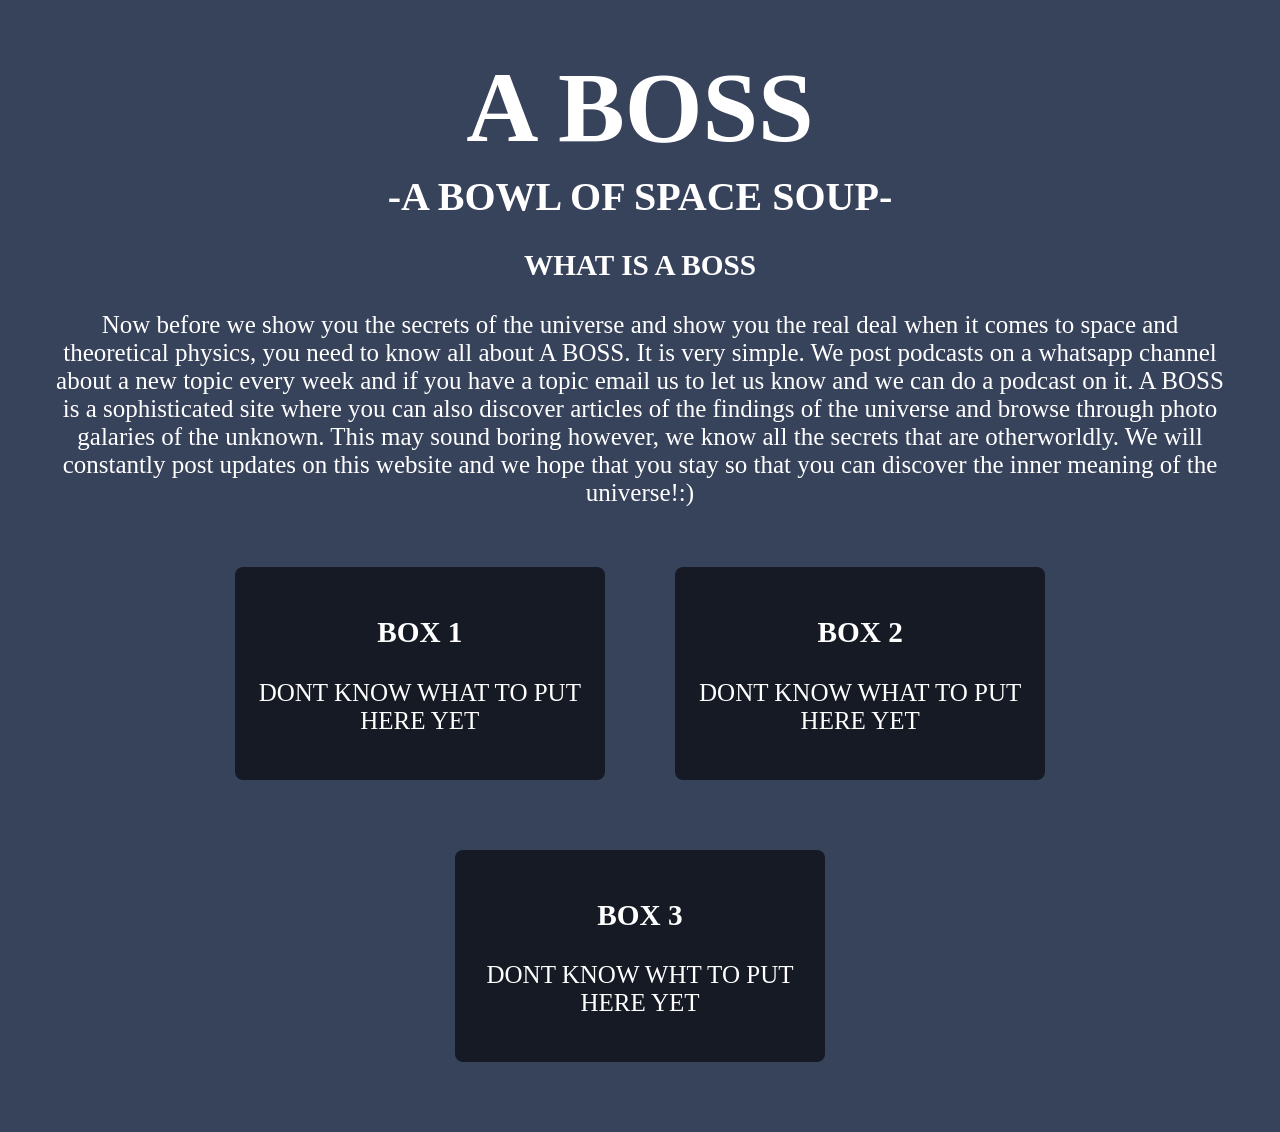
==== index.html @ 4d19e487 "ALL 1.2" ====
<!DOCTYPE html>
<html lang="en">
<head>
    <meta charset="UTF-8">
    <meta name="viewport" content="width=device-width, initial-scale=1.0">
    <link rel="stylesheet" href="style.css">
    <title>A BOSS</title>
</head>


<body>
 
<body>
  <section class="hero">
    <h1 class="page-title">A BOSS</h1>
    <h2 class="page-subtitle">-A BOWL OF SPACE SOUP-</h2>
  </section>
</body>

    <h3>WHAT IS A BOSS</h3>
    <p>Now before we show you the secrets of the universe and show you the real deal when it comes to space and theoretical physics, you need to know all about A BOSS. It is very simple. We post podcasts on a whatsapp channel about a new topic every week and if you have a topic email us to let us know and we can do a podcast on it. A BOSS is a sophisticated site where you can also discover articles of the findings of the universe and browse through photo galaries of the unknown. This may sound boring however, we know all the secrets that are otherworldly. We will constantly post updates on this website and we hope that you stay so that you can discover the inner meaning of the universe!:)</p>

    <div class="container">
        <div class="box">
            <h3><strong>BOX 1</strong></h3>
            <p>DONT KNOW WHAT TO PUT HERE YET</p>
        </div>

        <div class="box">
            <h3><strong>BOX 2</strong></h3>
            <p>DONT KNOW WHAT TO PUT HERE YET</p>
        </div>

        <div class="box">
            <h3><strong>BOX 3</strong></h3>
            <p>DONT KNOW WHT TO PUT HERE YET</p>
        </div>
    </div>
</body>
</html>
---- style.css ----
body {
    margin: 0;
    font-family: Lucida console;
    color: white; /* text visible on dark background */
    text-align: center;
    background-color: #37425B;
    padding: 50px;
    font-size: 25px;

    /* Background image */
    background-image: url("https://tse3.mm.bing.net/th/id/OIP.j7LApXcILaDuEOHAu9imOgHaE7?cb=ucfimg2&pid=ImgDet&ucfimg=1&w=181&h=120&c=7&dpr=1.5&o=7&rm=3");
    background-size: cover;      /* make it fill the screen */
    background-position: center; /* center the image */
    background-attachment: fixed; /* parallax effect */
}

.page-title {
  font-family: Copperplate Gothic Bold, rgb(255, 0, 251) sans-serif;
  color: white;
  font-size: 100px;
}

.page-title {
  margin: 0;            /* remove default gap */
  padding-bottom: 0;    /* no extra space below */
}

.page-subtitle {
  margin-top: 0.2cm;      /* exactly 1 cm below the title */
  margin-bottom: 0;     /* optional: remove extra space below */
}
.page-subtitle {
  font-family: Copperplate Gothic Bold, rgb(255, 0, 251) sans-serif;
  color: white;
  font-size: 40px;
}


/*semi-transparent background for boxes */
.container .box {
    background: rgba(0, 0, 0, 0.6); /* dark overlay */
    margin: 20px;
    padding: 20px;
    border-radius: 8px;
}

        .container {
            display: flex;
            justify-content: center;
            gap: 30px;
            margin-top: 40px;
            flex-wrap: wrap;
        }

        .box {
            width: 28%;
            padding: 20px;
            background-color: rgba(255, 255, 255, 0.1);
            border-radius: 10px;
        }

        .box button {
            margin-top: 15px;
            padding: 10px 20px;
            font-size: 16px;
            border: none;
            border-radius: 5px;
            color: #1f1c2c;
            cursor: pointer;
            transition: background-color 0.3s ease;
        }

        .box button:hover {
            background-color: #d1c4e9;
        }
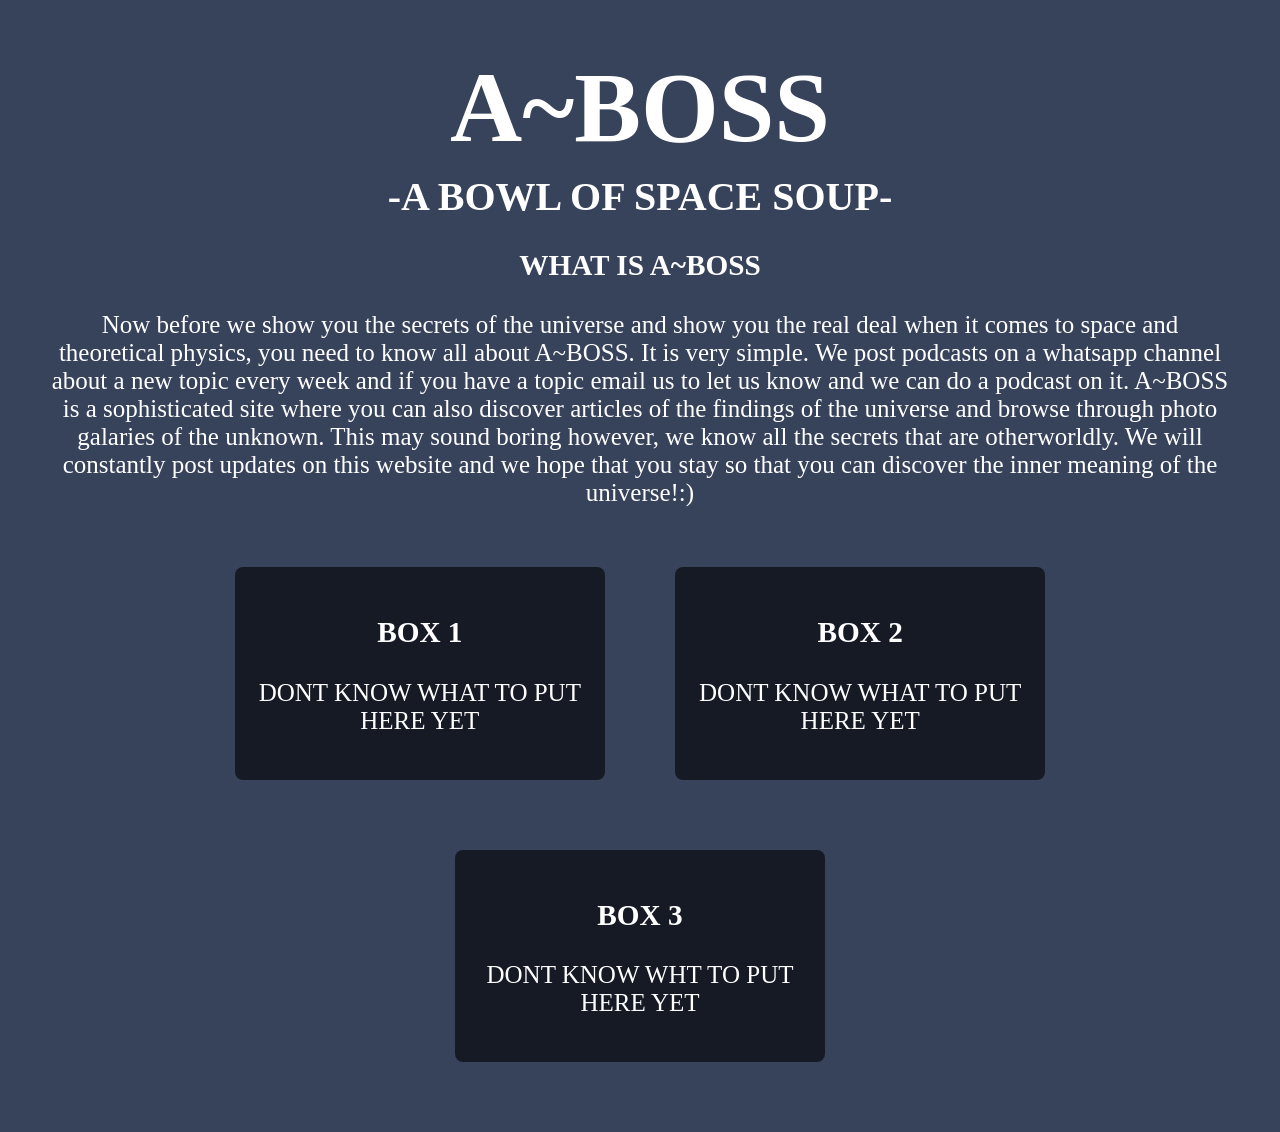
==== commit 798f5bd7: "home 1.2" ====
--- a/index.html
+++ b/index.html
@@ -4,7 +4,7 @@
     <meta charset="UTF-8">
     <meta name="viewport" content="width=device-width, initial-scale=1.0">
     <link rel="stylesheet" href="style.css">
-    <title>A BOSS</title>
+    <title>A~BOSS</title>
 </head>
 
 
@@ -12,13 +12,13 @@
  
 <body>
   <section class="hero">
-    <h1 class="page-title">A BOSS</h1>
+    <h1 class="page-title">A~BOSS</h1>
     <h2 class="page-subtitle">-A BOWL OF SPACE SOUP-</h2>
   </section>
 </body>
 
-    <h3>WHAT IS A BOSS</h3>
-    <p>Now before we show you the secrets of the universe and show you the real deal when it comes to space and theoretical physics, you need to know all about A BOSS. It is very simple. We post podcasts on a whatsapp channel about a new topic every week and if you have a topic email us to let us know and we can do a podcast on it. A BOSS is a sophisticated site where you can also discover articles of the findings of the universe and browse through photo galaries of the unknown. This may sound boring however, we know all the secrets that are otherworldly. We will constantly post updates on this website and we hope that you stay so that you can discover the inner meaning of the universe!:)</p>
+    <h3>WHAT IS A~BOSS</h3>
+    <p>Now before we show you the secrets of the universe and show you the real deal when it comes to space and theoretical physics, you need to know all about A~BOSS. It is very simple. We post podcasts on a whatsapp channel about a new topic every week and if you have a topic email us to let us know and we can do a podcast on it. A~BOSS is a sophisticated site where you can also discover articles of the findings of the universe and browse through photo galaries of the unknown. This may sound boring however, we know all the secrets that are otherworldly. We will constantly post updates on this website and we hope that you stay so that you can discover the inner meaning of the universe!:)</p>
 
     <div class="container">
         <div class="box">
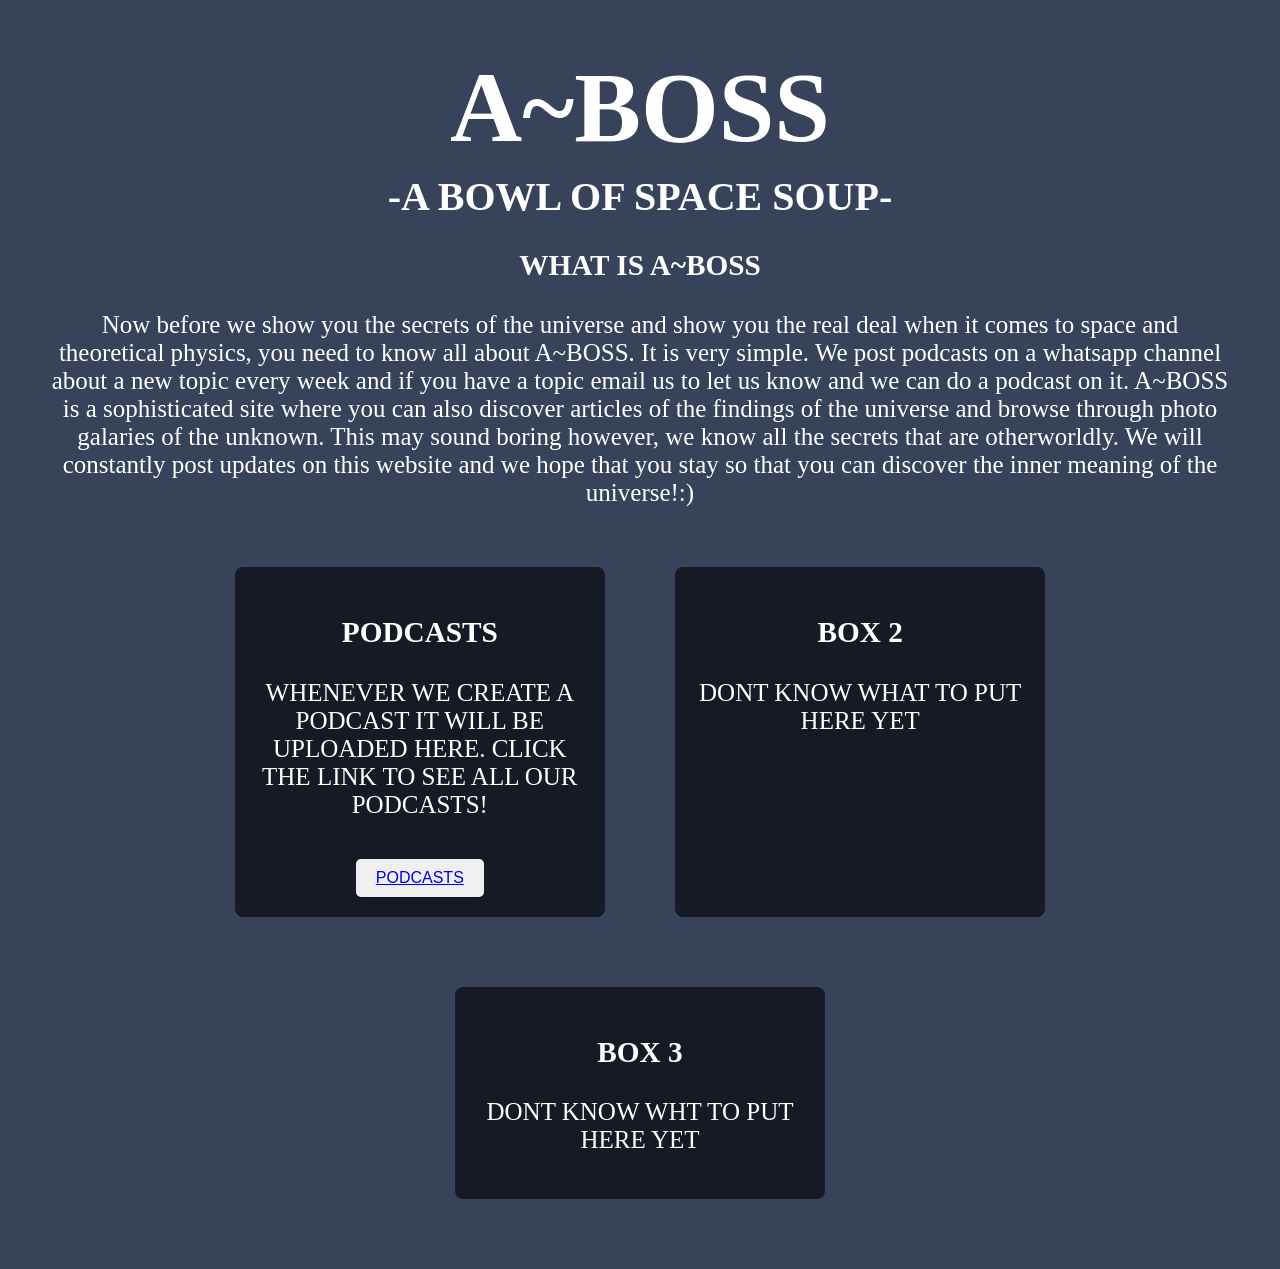
==== commit e325f7d8: "home 1.3" ====
--- a/index.html
+++ b/index.html
@@ -22,8 +22,9 @@
 
     <div class="container">
         <div class="box">
-            <h3><strong>BOX 1</strong></h3>
-            <p>DONT KNOW WHAT TO PUT HERE YET</p>
+            <h3><strong>PODCASTS</strong></h3>
+            <p>WHENEVER WE CREATE A PODCAST IT WILL BE UPLOADED HERE. CLICK THE LINK TO SEE ALL OUR PODCASTS!</p>
+            <button><a href="podcasts.html">PODCASTS</a></button>
         </div>
 
         <div class="box">
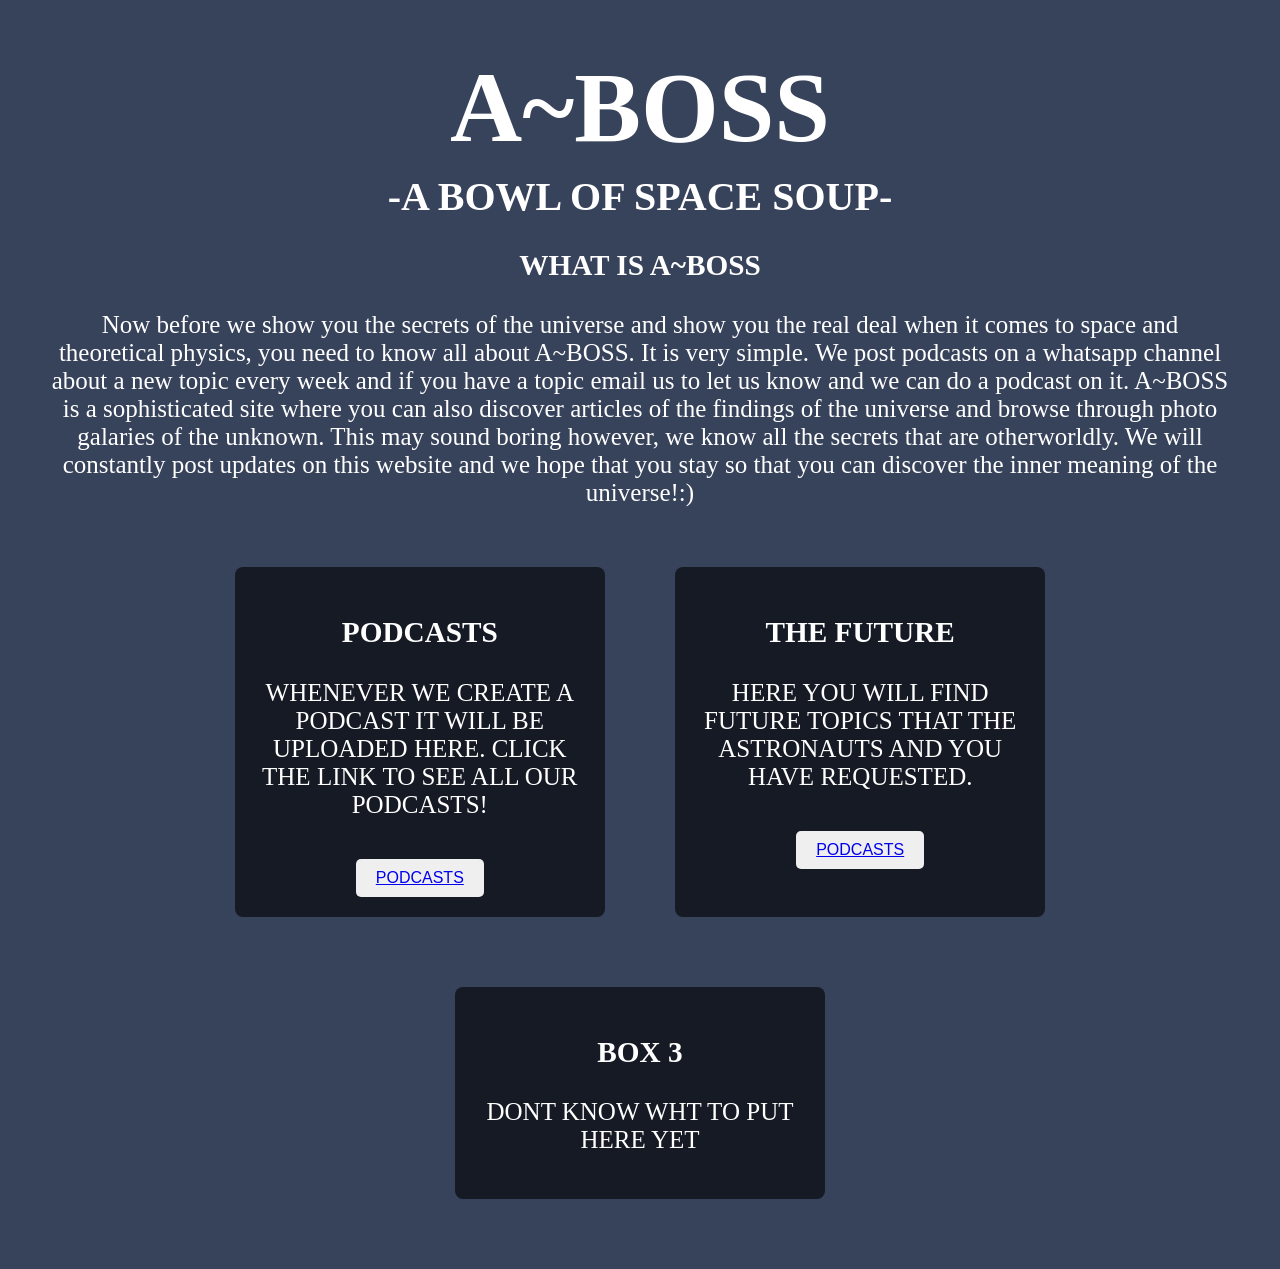
==== commit 9963e055: "home 1.4" ====
--- a/index.html
+++ b/index.html
@@ -28,8 +28,9 @@
         </div>
 
         <div class="box">
-            <h3><strong>BOX 2</strong></h3>
-            <p>DONT KNOW WHAT TO PUT HERE YET</p>
+            <h3><strong>THE FUTURE</strong></h3>
+            <p>HERE YOU WILL FIND FUTURE TOPICS THAT THE ASTRONAUTS AND YOU HAVE REQUESTED.</p>
+            <button><a href="topics.html">PODCASTS</a></button>
         </div>
 
         <div class="box">
--- a/style.css
+++ b/style.css
@@ -72,4 +72,13 @@
 
         .box button:hover {
             background-color: #d1c4e9;
-        }+        }
+ul li a {
+  color: #b7ac3a;   /* orange */
+  font-weight: bold;
+  text-decoration: none; /* optional: remove underline */
+}
+ul li a:hover {
+  text-decoration: underline;
+  color:aqua; /* optional: underline on hover */
+}
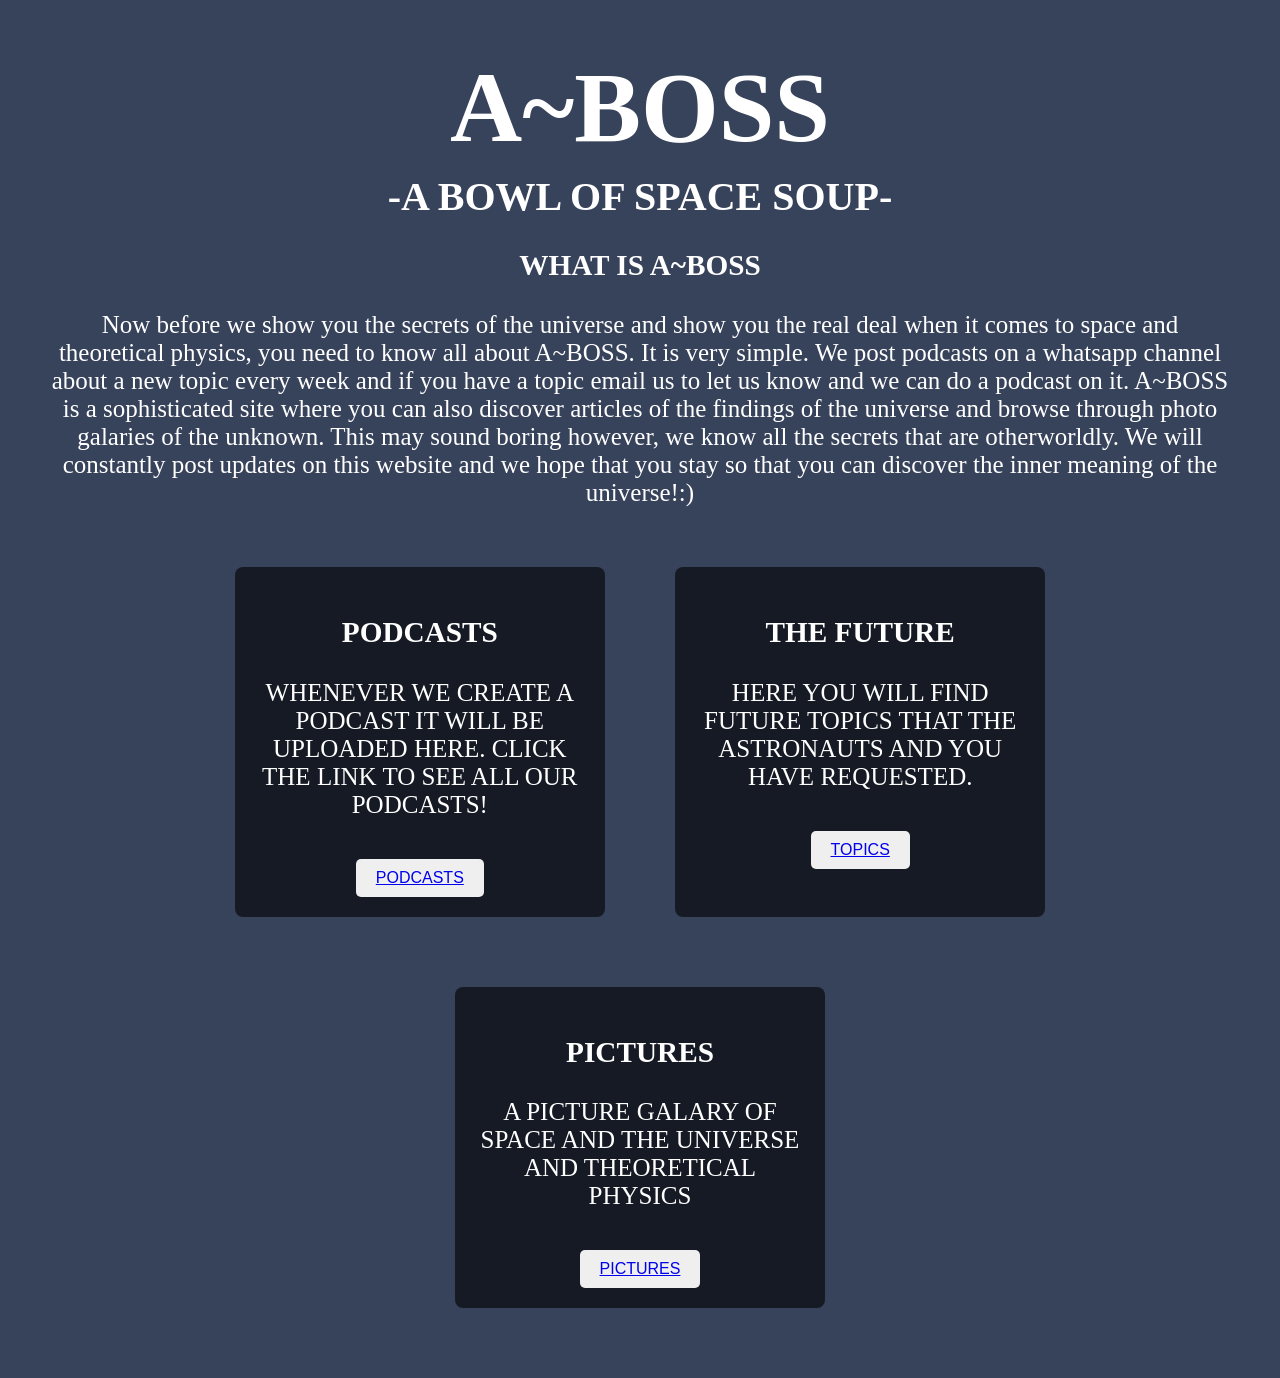
==== commit b48a6a11: "home 1.5" ====
--- a/index.html
+++ b/index.html
@@ -30,12 +30,13 @@
         <div class="box">
             <h3><strong>THE FUTURE</strong></h3>
             <p>HERE YOU WILL FIND FUTURE TOPICS THAT THE ASTRONAUTS AND YOU HAVE REQUESTED.</p>
-            <button><a href="topics.html">PODCASTS</a></button>
+            <button><a href="topics.html">TOPICS</a></button>
         </div>
 
         <div class="box">
-            <h3><strong>BOX 3</strong></h3>
-            <p>DONT KNOW WHT TO PUT HERE YET</p>
+            <h3><strong>PICTURES</strong></h3>
+            <p>A PICTURE GALARY OF SPACE AND THE UNIVERSE AND THEORETICAL PHYSICS</p>
+            <button><a href="pics.html">PICTURES</a></button>
         </div>
     </div>
 </body>
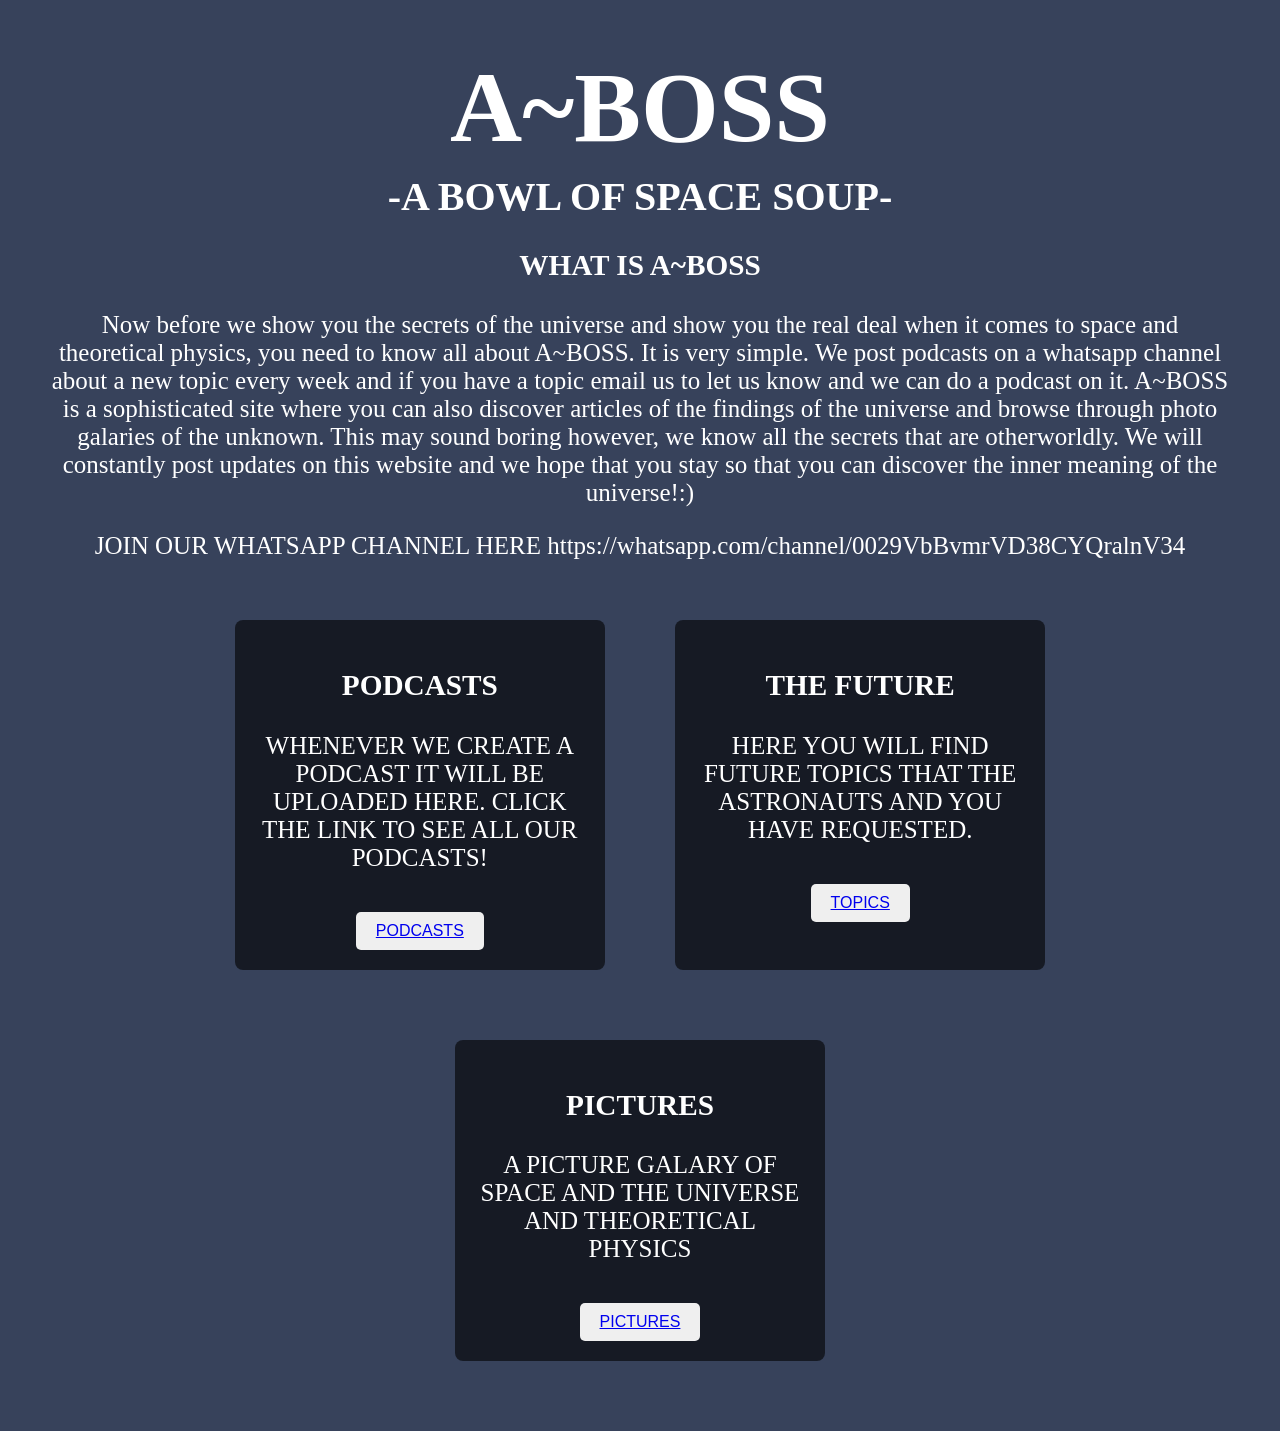
==== commit db8d5bc3: "home 1.5" ====
--- a/index.html
+++ b/index.html
@@ -19,7 +19,7 @@
 
     <h3>WHAT IS A~BOSS</h3>
     <p>Now before we show you the secrets of the universe and show you the real deal when it comes to space and theoretical physics, you need to know all about A~BOSS. It is very simple. We post podcasts on a whatsapp channel about a new topic every week and if you have a topic email us to let us know and we can do a podcast on it. A~BOSS is a sophisticated site where you can also discover articles of the findings of the universe and browse through photo galaries of the unknown. This may sound boring however, we know all the secrets that are otherworldly. We will constantly post updates on this website and we hope that you stay so that you can discover the inner meaning of the universe!:)</p>
-
+    <p>JOIN OUR WHATSAPP CHANNEL HERE  https://whatsapp.com/channel/0029VbBvmrVD38CYQralnV34 </p>
     <div class="container">
         <div class="box">
             <h3><strong>PODCASTS</strong></h3>
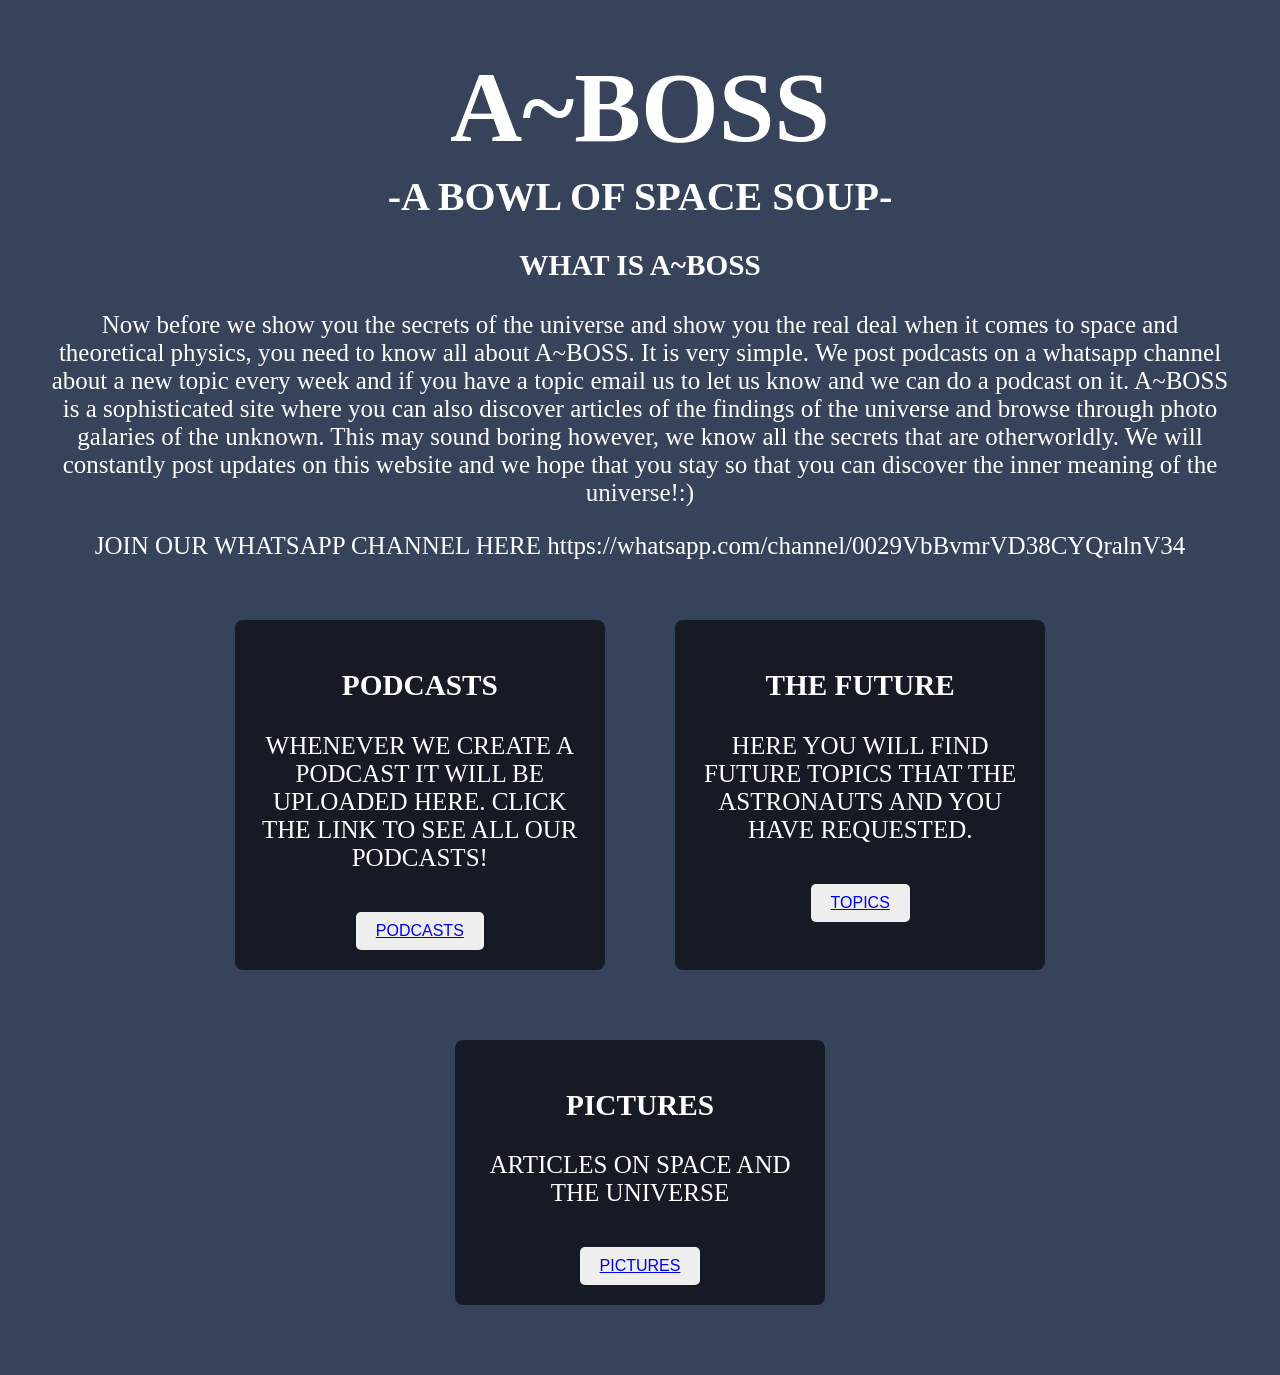
==== commit ba273852: "ALL 1.2" ====
--- a/index.html
+++ b/index.html
@@ -35,8 +35,8 @@
 
         <div class="box">
             <h3><strong>PICTURES</strong></h3>
-            <p>A PICTURE GALARY OF SPACE AND THE UNIVERSE AND THEORETICAL PHYSICS</p>
-            <button><a href="pics.html">PICTURES</a></button>
+            <p>ARTICLES ON SPACE AND THE UNIVERSE</p>
+            <button><a href="articles.html">PICTURES</a></button>
         </div>
     </div>
 </body>
--- a/style.css
+++ b/style.css
@@ -24,6 +24,7 @@
   margin: 0;            /* remove default gap */
   padding-bottom: 0;    /* no extra space below */
 }
+
 
 .page-subtitle {
   margin-top: 0.2cm;      /* exactly 1 cm below the title */
@@ -82,3 +83,15 @@
   text-decoration: underline;
   color:aqua; /* optional: underline on hover */
 }
+
+/* Responsive layout - stack columns on small screens */ 
+
+@media (max-width: 600px) { 
+  .grid-container { 
+    grid-template-columns: 1fr;  /* Single column for small screens */ 
+    grid-template-areas:  
+      "header"  
+      "box"  
+      "container"  
+      "box.container"; 
+  } }
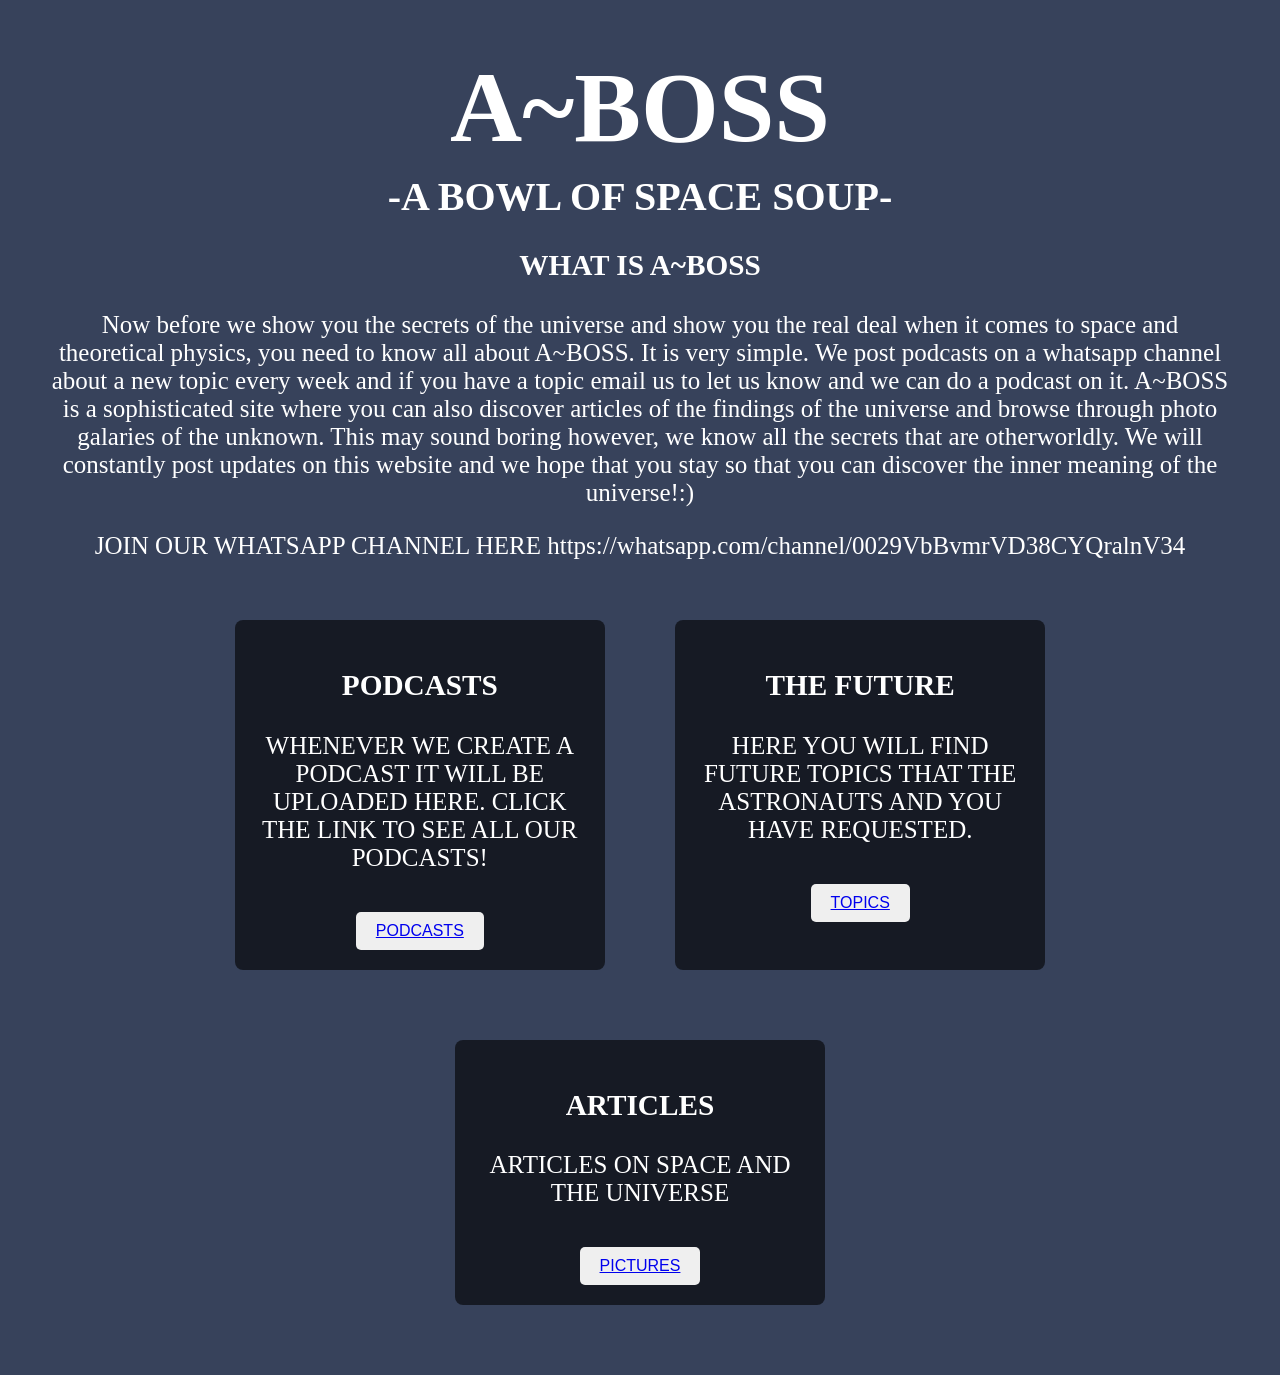
==== commit fc8fe15c: "articles 1.1" ====
--- a/index.html
+++ b/index.html
@@ -34,7 +34,7 @@
         </div>
 
         <div class="box">
-            <h3><strong>PICTURES</strong></h3>
+            <h3><strong>ARTICLES</strong></h3>
             <p>ARTICLES ON SPACE AND THE UNIVERSE</p>
             <button><a href="articles.html">PICTURES</a></button>
         </div>
